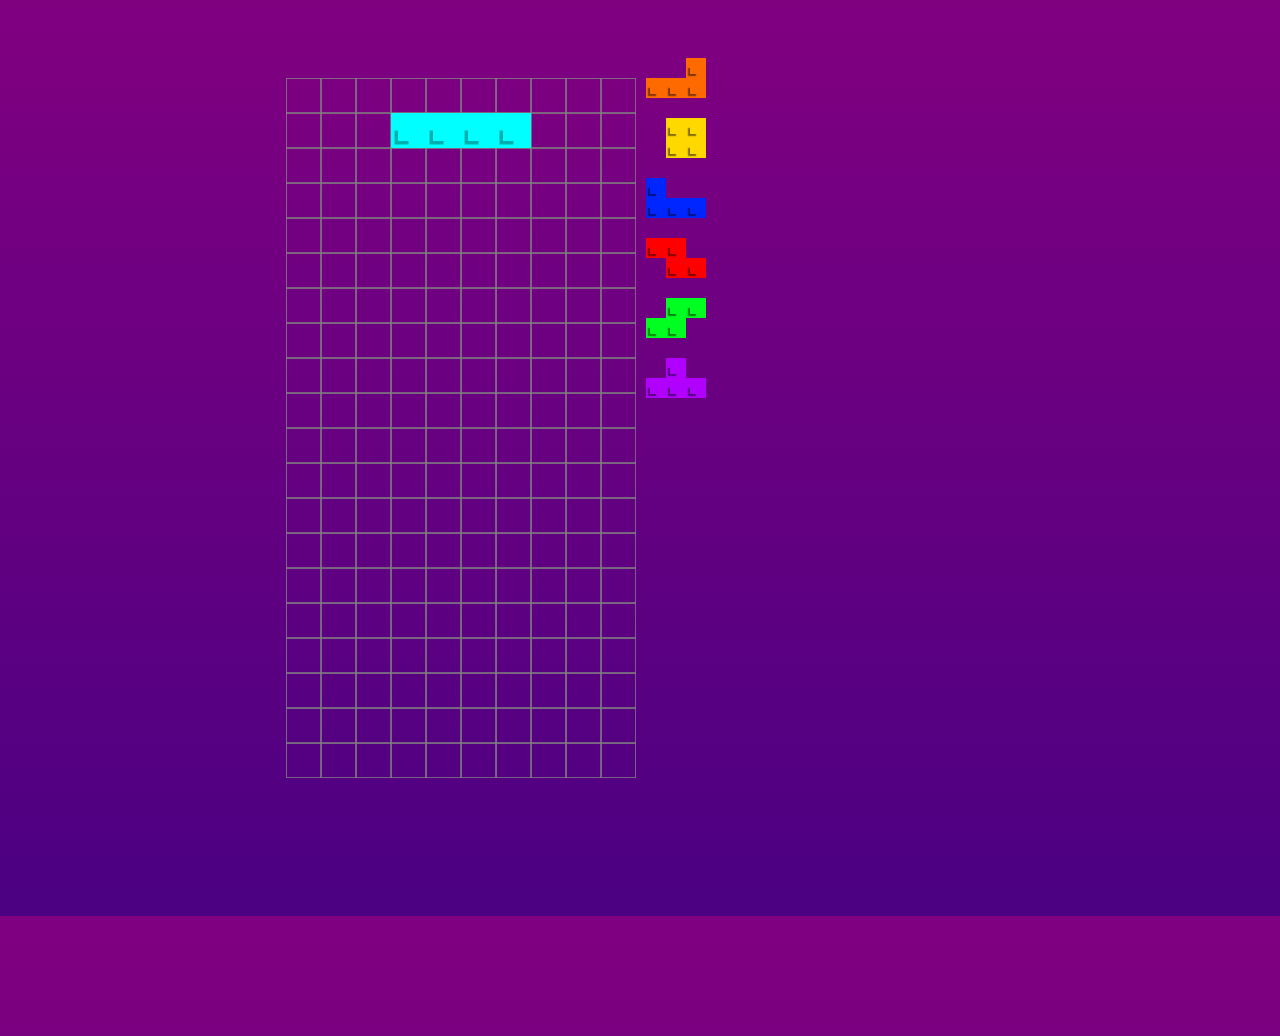
==== game1p.html @ 407a6108 "Initial Commit" ====
<!DOCTYPE html>
<html>
    <head>
        <meta charset="utf-8">
        <link rel="stylesheet" href="style.css">
        <link href="https://fonts.googleapis.com/css2?family=Encode+Sans+SC:wght@300&display=swap" rel="stylesheet">
        <title>TetraBlocks</title>
    </head>
    <body>

        <div>
            <canvas id="canvas" width="1024" height="1024"></canvas>

        </div>

        <script src="js/TetrisFramework/pieces.js"></script>
        <script src="js/TetrisFramework/game.js"></script>
        <script src="js/TetrisFramework/keyHandler.js"></script>

    </body>
</html>
---- style.css ----
body {
    background-image: linear-gradient(purple, indigo);
    height: 100vh;
    width: 100vw;
    overflow: hidden;
    font-family: 'Encode Sans SC', sans-serif;
    color: white;
    text-align: center;
    user-select: none;
}

#menuTitle {
    font-size: 10vh;
    margin-bottom: 25vh;
}
.menuSection {
    position: absolute;
    top: calc(19vh + 64px);
}
#aiMenu, #challengeMenu {
    display: none;
}
.menuItem {
    text-align: right;
    width: calc(25vw + 512px);
    position: relative;
    right: 256px;
    font-size: 7vh;
    padding: 1vh;
    margin-bottom: 1vh;
    transition: right 100ms ease, padding 100ms ease, opacity 100ms ease;
}
.menuItem:hover {
    right: 128px;
}
.red {background-color: red;}
.green {background-color: green;}
.blue {background-color: blue;}
.yellow {
    background-color: yellow;
    color: black;
}
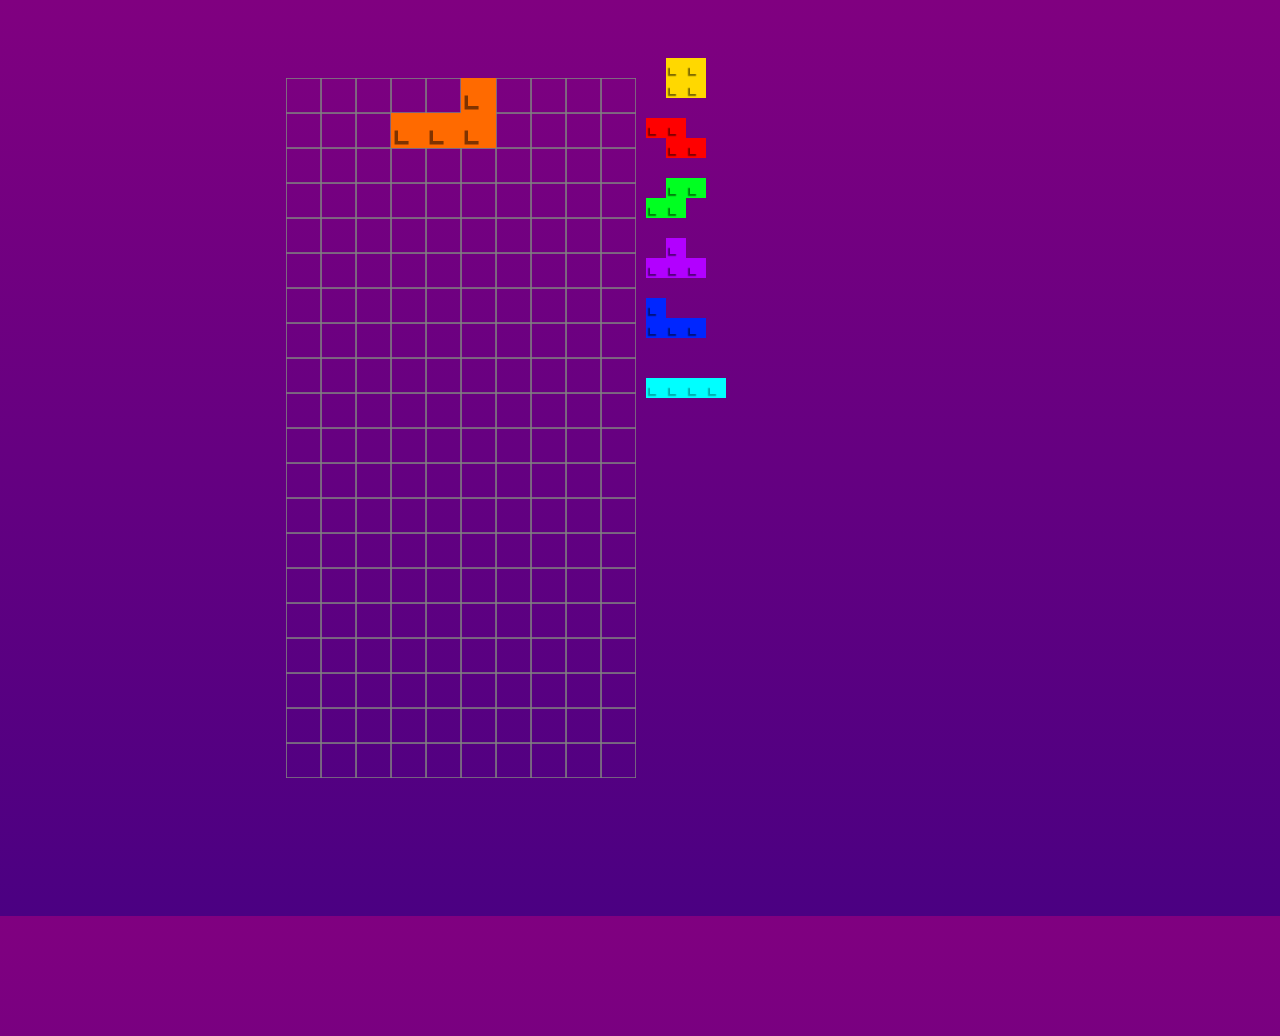
==== commit b0491226: "Stuff" ====
--- a/game1p.html
+++ b/game1p.html
@@ -14,8 +14,10 @@
         </div>
 
         <script src="js/TetrisFramework/pieces.js"></script>
-        <script src="js/TetrisFramework/game.js"></script>
+        <script src="js/TetrisFramework/main.js"></script>
         <script src="js/TetrisFramework/keyHandler.js"></script>
+
+        <script src="js/game.js"></script>
 
     </body>
 </html>